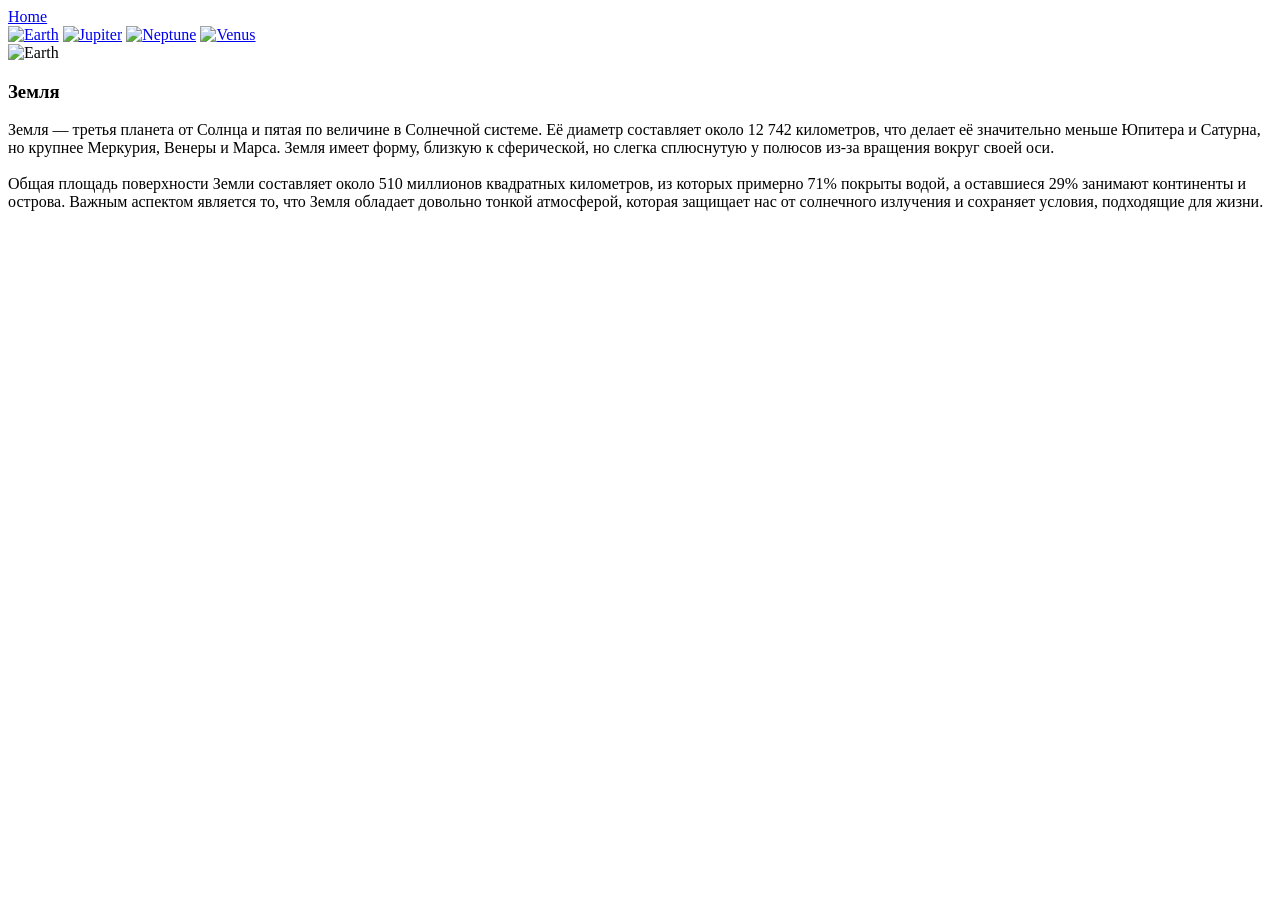
==== earth.html @ 9721c518 "Add files via upload" ====
<!DOCTYPE html>
<html lang="en">

<head>
    <meta charset="UTF-8">
    <meta name="viewport" content="width=device-width, initial-scale=1.0">
    <title>Earth</title>
    <link rel="stylesheet" href="./css/style.css">
</head>

<body>
    <div class="centered-block">
        <div class="navigation">
            <span class="home-button-block">
                <a href="./index.html" class="home-button">Home</a>
            </span>
            <div class="nav-icons">
                <a href="./earth.html"><img src="./image/earth-180x180.png" alt="Earth" class="nav-img nav-img-1"></a>
                <a href="./jupiter.html"><img src="./image/jupiter-180x180.png" alt="Jupiter" class="nav-img"></a>
                <a href="./neptune.html"><img src="./image/neptune-180x180.png" alt="Neptune" class="nav-img"></a>
                <a href="./venus.html"><img src="./image/venus-180x180.png" alt="Venus" class="nav-img"></a>
            </div>
        </div>

        <div class="main-block">
            <img src="./image/earth.jpeg" alt="Earth">
            <div class="main-text">
                <h3 class="main-title">Земля</h3>
                <p class="main-text">
                    Земля — третья планета от Солнца и пятая по величине в Солнечной системе. Её диаметр составляет
                    около 12 742 километров, что делает её значительно меньше Юпитера и Сатурна, но крупнее Меркурия,
                    Венеры и Марса. Земля имеет форму, близкую к сферической, но слегка сплюснутую у полюсов из-за
                    вращения вокруг своей оси.
                    <br><br>
                    Общая площадь поверхности Земли составляет около 510 миллионов квадратных километров, из которых
                    примерно 71% покрыты водой, а оставшиеся 29% занимают континенты и острова. Важным аспектом является
                    то, что Земля обладает довольно тонкой атмосферой, которая защищает нас от солнечного излучения и
                    сохраняет условия, подходящие для жизни.
                </p>
            </div>
        </div>
    </div>
</body>

</html>
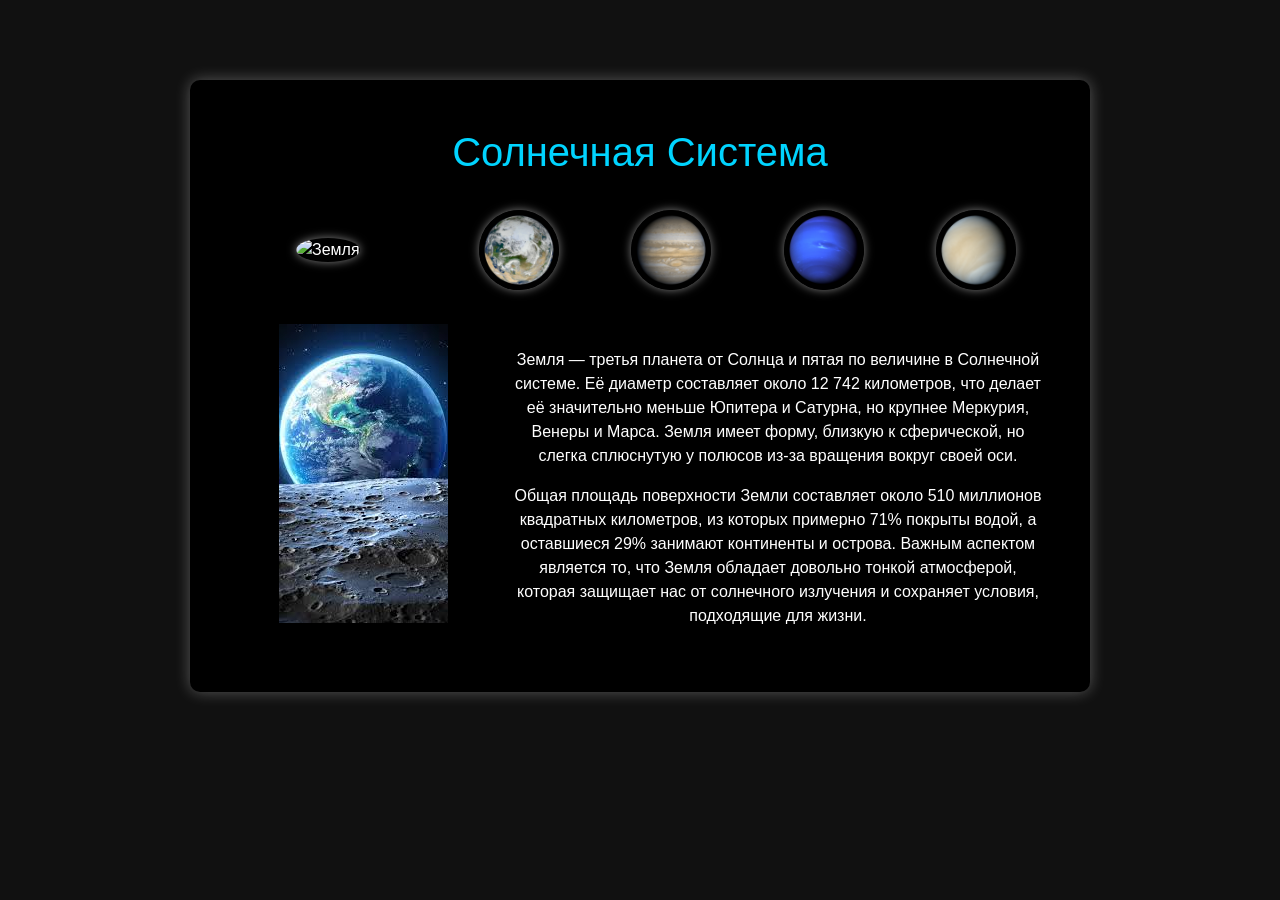
==== commit eb79de2a: "Add files via upload" ====
--- a/earth.html
+++ b/earth.html
@@ -4,34 +4,85 @@
 <head>
     <meta charset="UTF-8">
     <meta name="viewport" content="width=device-width, initial-scale=1.0">
-    <title>Earth</title>
-    <link rel="stylesheet" href="./css/style.css">
+    <title>Земля</title>
+    <link href="https://cdn.jsdelivr.net/npm/bootstrap@5.3.2/dist/css/bootstrap.min.css" rel="stylesheet">
+    <style>
+        body {
+            background-color: #111;
+            color: #fff;
+            font-family: Arial, sans-serif;
+        }
+
+        .container {
+            max-width: 900px;
+            margin: 80px auto;
+            background-color: #000;
+            border-radius: 10px;
+            box-shadow: 0 0 15px rgba(255, 255, 255, 0.3);
+        }
+
+        .planet-images img {
+            width: 80px;
+            height: 80px;
+            margin: 10px;
+            border-radius: 50%;
+            box-shadow: 0 0 10px rgba(255, 255, 255, 0.5);
+            transition: all 1.5s ease-in-out;
+        }
+
+        .planet-images img:hover {
+            transform: rotate(180deg) scale(1.05);
+            transition: transform 0.7s ease;
+        }
+
+        .planet-link {
+            text-decoration: none;
+            color: inherit;
+        }
+
+        h1 {
+            color: #00d4ff;
+        }
+    </style>
 </head>
 
 <body>
-    <div class="centered-block">
-        <div class="navigation">
-            <span class="home-button-block">
-                <a href="./index.html" class="home-button">Home</a>
-            </span>
-            <div class="nav-icons">
-                <a href="./earth.html"><img src="./image/earth-180x180.png" alt="Earth" class="nav-img nav-img-1"></a>
-                <a href="./jupiter.html"><img src="./image/jupiter-180x180.png" alt="Jupiter" class="nav-img"></a>
-                <a href="./neptune.html"><img src="./image/neptune-180x180.png" alt="Neptune" class="nav-img"></a>
-                <a href="./venus.html"><img src="./image/venus-180x180.png" alt="Venus" class="nav-img"></a>
+    <div class="container text-center p-5">
+        <h1>Солнечная Система</h1>
+        <div class="planet-images my-4 d-flex ps-5 pe-3 justify-content-between">
+            <div class="home align-self-center "><a href="./index.html" class="planet-link solar">
+                    <img src="./image/image.jpg" alt="Земля" title="Земля">
+                </a></div>
+            <div class="planet-icons">
+                <a href="./earth.html" class="planet-link">
+                    <img src="./image/earth-180x180.png" alt="Земля" title="Земля">
+                </a>
+                <a href="./jupiter.html" class="planet-link ms-5">
+                    <img src="./image/jupiter-180x180.png" alt="Юпитер" title="Юпитер">
+                </a>
+                <a href="./neptune.html" class="planet-link ms-5">
+                    <img src="./image/neptune-180x180.png" alt="Нептун" title="Нептун">
+                </a>
+                <a href="./venus.html" class="planet-link ms-5">
+                    <img src="./image/venus-180x180.png" alt="Венера" title="Венера">
+                </a>
             </div>
         </div>
 
-        <div class="main-block">
-            <img src="./image/earth.jpeg" alt="Earth">
-            <div class="main-text">
-                <h3 class="main-title">Земля</h3>
-                <p class="main-text">
+        <div class="row">
+            <div class="col-md-4">
+                <img src="./image/earth.jpeg" alt="Solar System">
+            </div>
+
+            <div class="col-md-8 pt-4">
+                <p>
                     Земля — третья планета от Солнца и пятая по величине в Солнечной системе. Её диаметр составляет
                     около 12 742 километров, что делает её значительно меньше Юпитера и Сатурна, но крупнее Меркурия,
                     Венеры и Марса. Земля имеет форму, близкую к сферической, но слегка сплюснутую у полюсов из-за
                     вращения вокруг своей оси.
-                    <br><br>
+
+                </p>
+                <p>
                     Общая площадь поверхности Земли составляет около 510 миллионов квадратных километров, из которых
                     примерно 71% покрыты водой, а оставшиеся 29% занимают континенты и острова. Важным аспектом является
                     то, что Земля обладает довольно тонкой атмосферой, которая защищает нас от солнечного излучения и
@@ -42,4 +93,4 @@
     </div>
 </body>
 
-</html>+</html>
